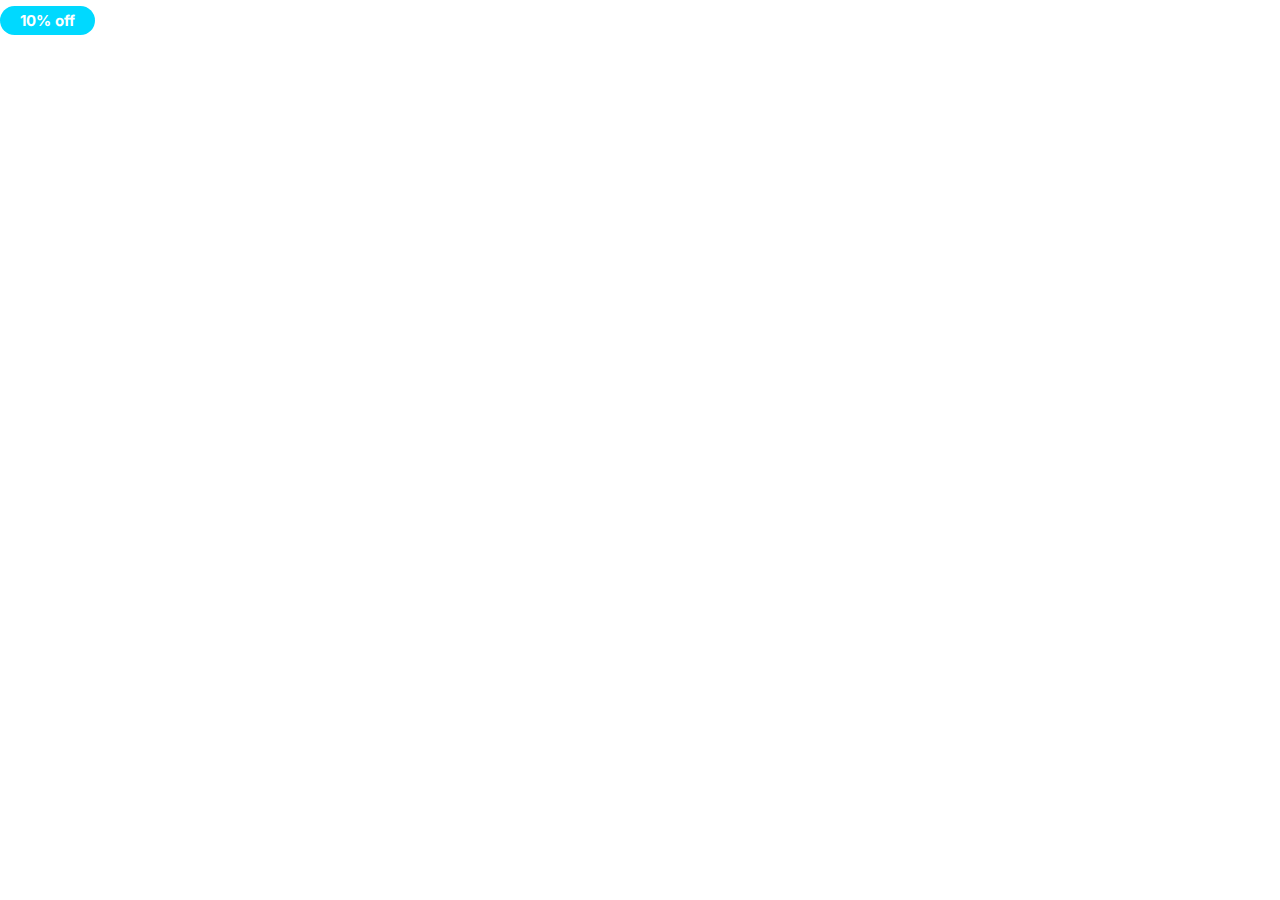
==== index.html @ c7e1026b "Build the badge component." ====
<!DOCTYPE html>
<html lang="en">
  <head>
    <meta charset="UTF-8" />
    <meta http-equiv="X-UA-Compatible" content="IE=edge" />
    <meta name="viewport" content="width=device-width, initial-scale=1.0" />
    <title>Moshify</title>
    <link rel="preconnect" href="https://fonts.googleapis.com" />
    <link rel="preconnect" href="https://fonts.gstatic.com" crossorigin />
    <link
      href="https://fonts.googleapis.com/css2?family=Inter:wght@400;600;700&display=swap"
      rel="stylesheet"
    />
    <link rel="stylesheet" href="/CSS/normalize.css" />
    <link rel="stylesheet" href="/CSS/styles.css" />
  </head>
  <body>
    <span class="badge badge--primary">10% off</span>
  </body>
</html>
---- CSS/styles.css ----
:root {
  --color-primary: #2584ff;
  --color-secondary: #00d9ff;
  --color-accent: #ff3400;
  --color-headings: #1b0760;
  --color-body: #918ca4;
}
/* Typography */
html {
  font-size: 62.5%;
}

body {
  font-family: Inter, Arial, Helvetica, sans-serif;
  color: var(--color-body);
  font-size: 2.4rem;
  line-height: 1.5;
}

h1,
h2,
h3 {
  color: var(--color-headings);
  margin-bottom: 1rem;
}

h1 {
  font-size: 7rem;
}

h2 {
  font-size: 4rem;
}

h3 {
  font-size: 3rem;
}

p {
  margin-top: 1rem;
}

@media screen and (min-width: 1024px) {
  h1 {
    font-size: 8rem;
  }
  h2 {
    font-size: 4rem;
  }

  h3 {
    font-size: 2.4rem;
  }
}

/* Links */

a {
  text-decoration: none;
}

.link-arrow {
  color: var(--color-accent);
  font-size: 2rem;
  font-weight: bold;
  text-transform: uppercase;
}
.link-arrow::after {
  content: "-->";
  margin-left: 5px;
  transition: margin 0.15s;
}

.link-arrow:hover::after {
  margin-left: 15px;
}

@media screen and (min-width: 1024px) {
  .link-arrow {
    font-size: 1.5rem;
  }
}

/* Badges */

.badge {
  border-radius: 2rem;
  font-size: 2rem;
  font-weight: bold;
  padding: 0.5rem 2rem;
  white-space: nowrap;
}
.badge--primary {
  background-color: var(--color-secondary);
  color: #fff;
}

.badge--secondary {
  background-color: var(--color-secondary);
  color: #fff;
}

.badge--small {
  font-size: 1.6rem;
}

@media screen and (min-width: 1024px) {
  .badge {
    font-size: 1.5rem;
  }

  .badge--small {
    font-size: 1.2rem;
  }
}
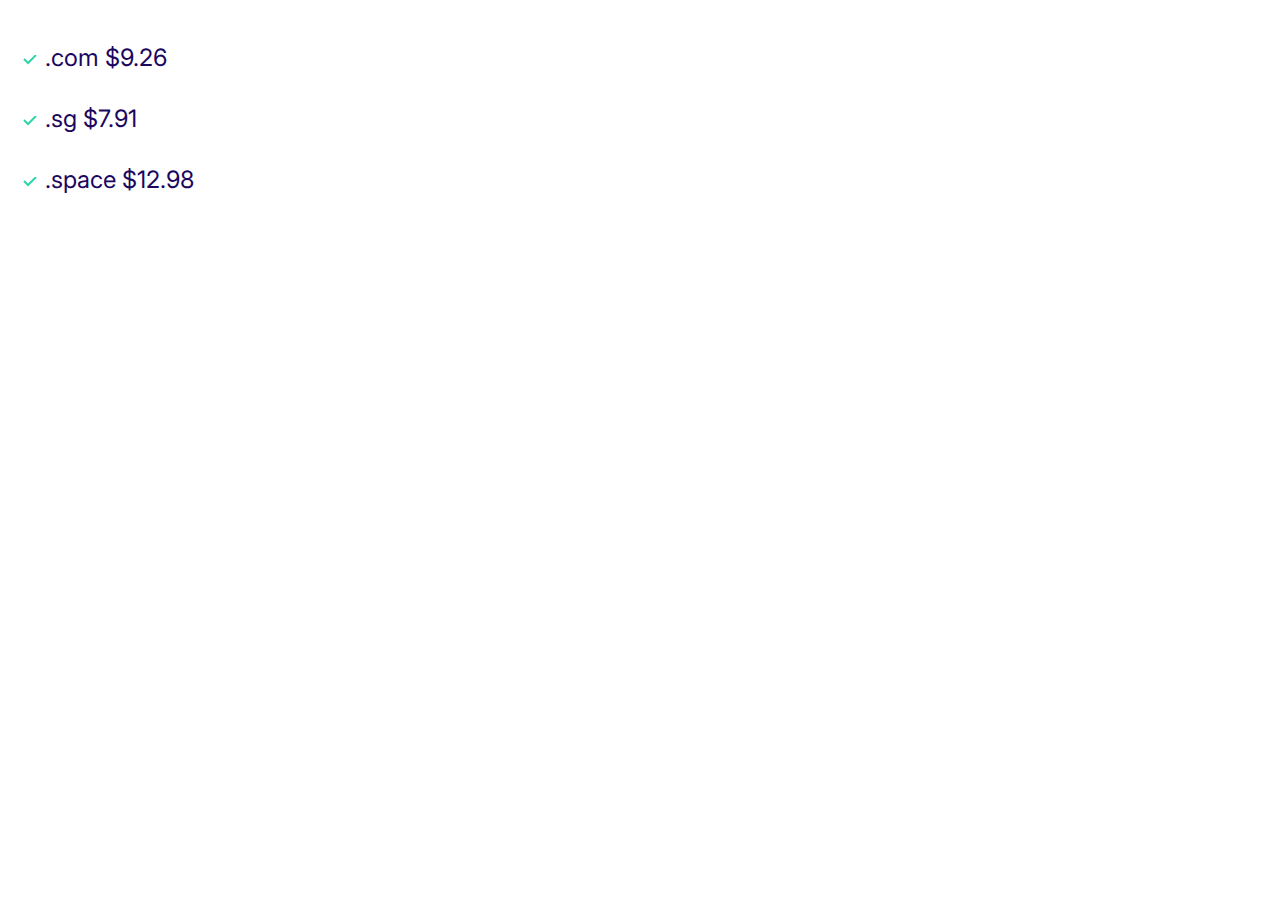
==== commit b61add95: "Build the lists components." ====
--- a/index.html
+++ b/index.html
@@ -15,6 +15,10 @@
     <link rel="stylesheet" href="/CSS/styles.css" />
   </head>
   <body>
-    <span class="badge badge--primary">10% off</span>
+    <ul class="list list--block">
+      <li class="list__item">.com $9.26</li>
+      <li class="list__item">.sg $7.91</li>
+      <li class="list__item">.space $12.98</li>
+    </ul>
   </body>
 </html>
--- a/CSS/styles.css
+++ b/CSS/styles.css
@@ -91,7 +91,7 @@
   white-space: nowrap;
 }
 .badge--primary {
-  background-color: var(--color-secondary);
+  background-color: var(--color-primary);
   color: #fff;
 }
 
@@ -113,3 +113,37 @@
     font-size: 1.2rem;
   }
 }
+
+/* Lists */
+
+.list {
+  list-style: none;
+  padding-left: 0;
+  color: var(--color-headings);
+}
+
+.list--inline .list__item {
+  display: inline-block;
+  margin-right: 3rem;
+  font-weight: bold;
+}
+
+.list--block {
+  margin: 4rem;
+}
+
+.list--block .list__item {
+  list-style-image: url(/Images/tick.svg);
+  margin-bottom: 4rem;
+}
+
+@media screen and (min-width: 1024px) {
+  .list--inline .list__item {
+    margin-right: 2.5rem;
+  }
+
+  .list--block .list__item {
+    margin-left: 0.5rem;
+    margin-bottom: 2.5rem;
+  }
+}
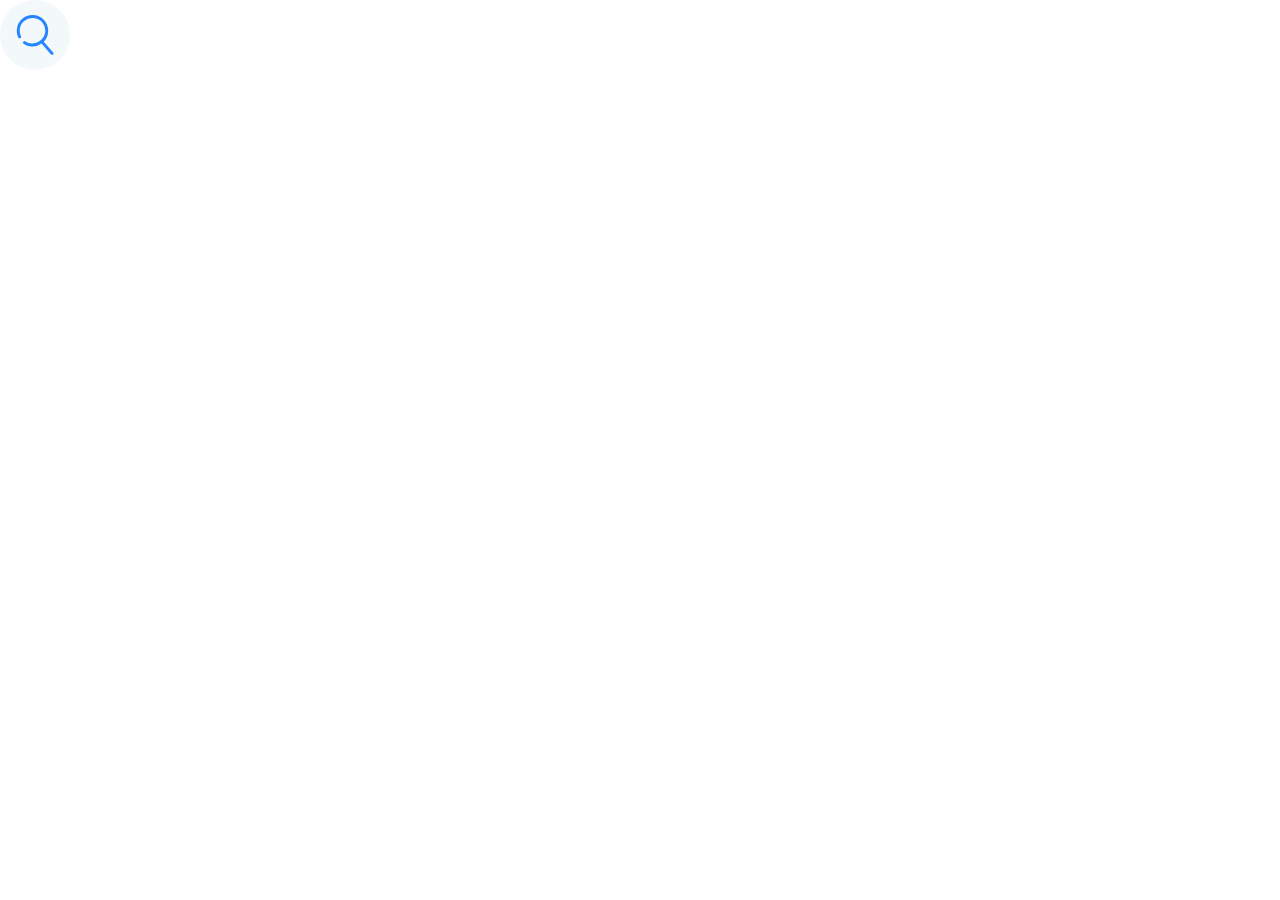
==== commit 4ffdf08f: "Build icons components." ====
--- a/index.html
+++ b/index.html
@@ -15,10 +15,10 @@
     <link rel="stylesheet" href="/CSS/styles.css" />
   </head>
   <body>
-    <ul class="list list--block">
-      <li class="list__item">.com $9.26</li>
-      <li class="list__item">.sg $7.91</li>
-      <li class="list__item">.space $12.98</li>
-    </ul>
+    <span class="icon-container">
+      <svg class="icon icon--primary">
+        <use xlink:href="/Images/sprite.svg#search"></use>
+      </svg>
+    </span>
   </body>
 </html>
--- a/CSS/styles.css
+++ b/CSS/styles.css
@@ -147,3 +147,30 @@
     margin-bottom: 2.5rem;
   }
 }
+
+/* Icons */
+
+.icon {
+  width: 40px;
+  height: 40px;
+}
+
+.icon--primary {
+  fill: var(--color-primary);
+}
+
+.icon--secondary {
+  fill: var(--color-secondary);
+}
+
+.icon-container {
+  background-color: #f3f9fa;
+  width: 70px;
+  height: 70px;
+  border-radius: 100%;
+  display: inline-flex;
+  justify-content: center;
+  align-items: center;
+}
+
+/* Buttons */
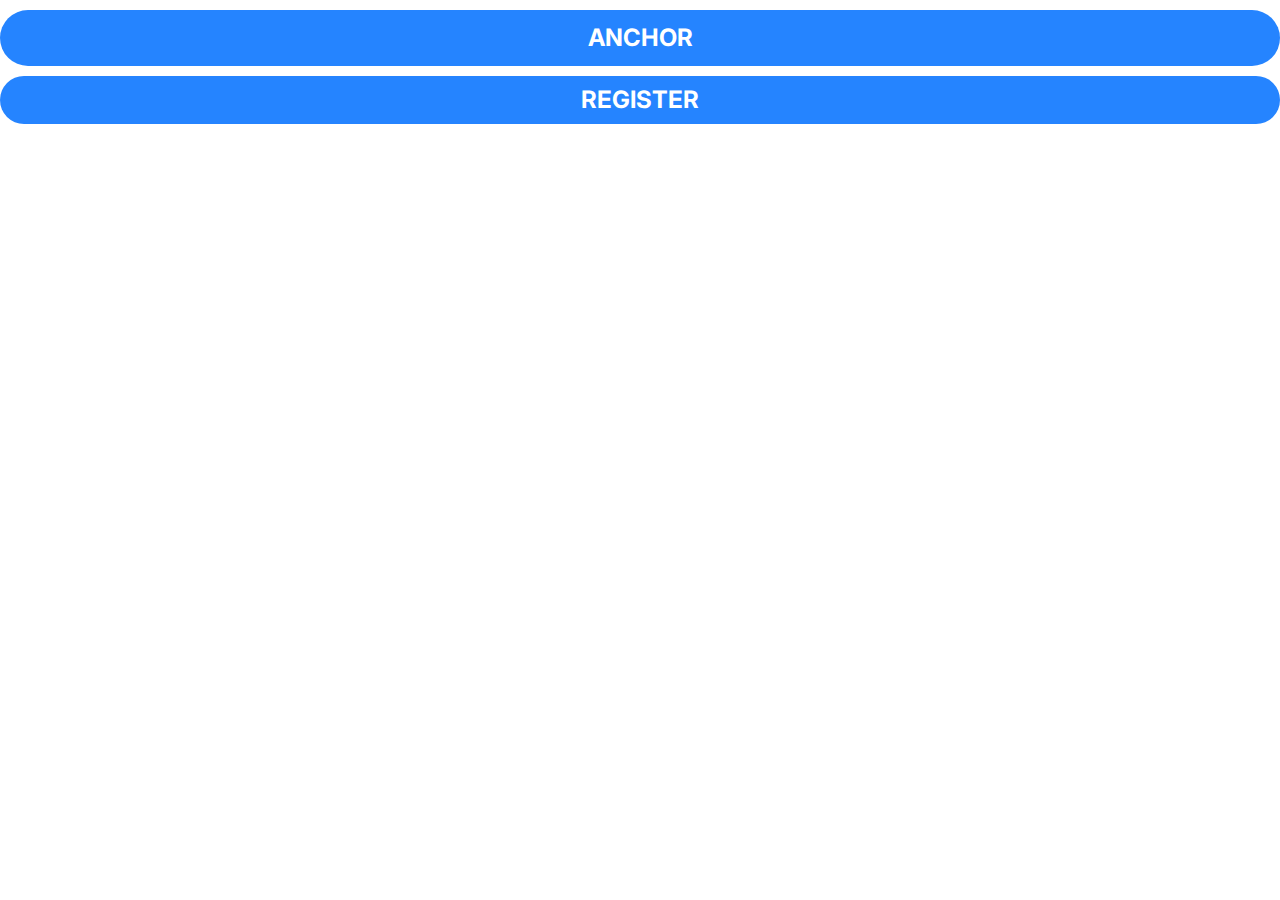
==== commit 124aa302: "Build the button components." ====
--- a/index.html
+++ b/index.html
@@ -15,10 +15,9 @@
     <link rel="stylesheet" href="/CSS/styles.css" />
   </head>
   <body>
-    <span class="icon-container">
-      <svg class="icon icon--primary">
-        <use xlink:href="/Images/sprite.svg#search"></use>
-      </svg>
-    </span>
+    <a href="#" class="button button--block button--primary">Anchor</a>
+    <button class="button button--block button--primary" type="submit">
+      Register
+    </button>
   </body>
 </html>
--- a/CSS/styles.css
+++ b/CSS/styles.css
@@ -5,6 +5,13 @@
   --color-headings: #1b0760;
   --color-body: #918ca4;
 }
+
+*,
+*::after,
+*::before {
+  box-sizing: border-box;
+}
+
 /* Typography */
 html {
   font-size: 62.5%;
@@ -174,3 +181,55 @@
 }
 
 /* Buttons */
+
+.button {
+  border-radius: 5rem;
+  border: 0;
+  font-weight: bold;
+  padding: 2rem;
+  margin: 1rem 0;
+  text-align: center;
+  text-transform: uppercase;
+  white-space: nowrap;
+}
+
+.button:hover {
+  cursor: pointer;
+}
+
+.button--block {
+  width: 100vw;
+  display: block;
+}
+
+.button--medium {
+  width: 31.5rem;
+  height: 7.5rem;
+}
+
+.button--primary {
+  background-color: var(--color-primary);
+  color: #fff;
+}
+
+.button--secondary {
+  background-color: var(--color-secondary);
+  color: #fff;
+}
+
+.button--accent {
+  background-color: var(--color-accent);
+  color: #fff;
+}
+
+.button--outline {
+  background-color: #fff;
+  color: var(--color-headings);
+  border: solid 3px var(--color-headings);
+}
+
+@media screen and (min-width: 1024px) {
+  .button {
+    padding: 1rem;
+  }
+}
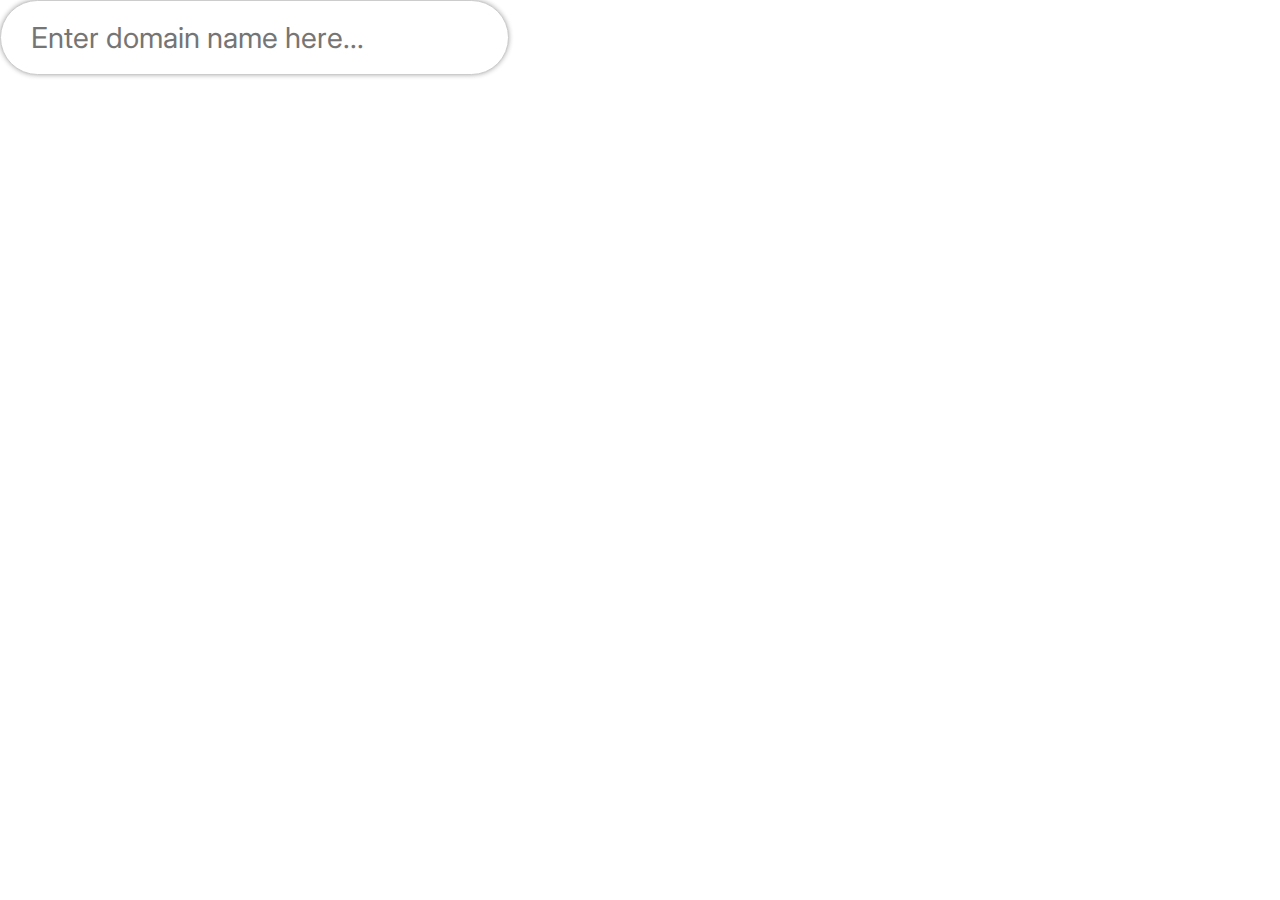
==== commit def113c7: "Build the input components." ====
--- a/index.html
+++ b/index.html
@@ -15,9 +15,6 @@
     <link rel="stylesheet" href="/CSS/styles.css" />
   </head>
   <body>
-    <a href="#" class="button button--block button--primary">Anchor</a>
-    <button class="button button--block button--primary" type="submit">
-      Register
-    </button>
+    <input type="text" placeholder="Enter domain name here..." class="input" />
   </body>
 </html>
--- a/CSS/styles.css
+++ b/CSS/styles.css
@@ -233,3 +233,20 @@
     padding: 1rem;
   }
 }
+
+/* inputs */
+
+.input {
+  border-radius: 5rem;
+  border: 1px solid #ccc;
+  box-shadow: 0 0 5px rgb(173, 173, 173);
+  color: var(--color-headings);
+  outline: 0;
+  padding: 2rem 3rem;
+}
+
+@media screen and (min-width: 1024px) {
+  .input {
+    font-size: larger;
+  }
+}
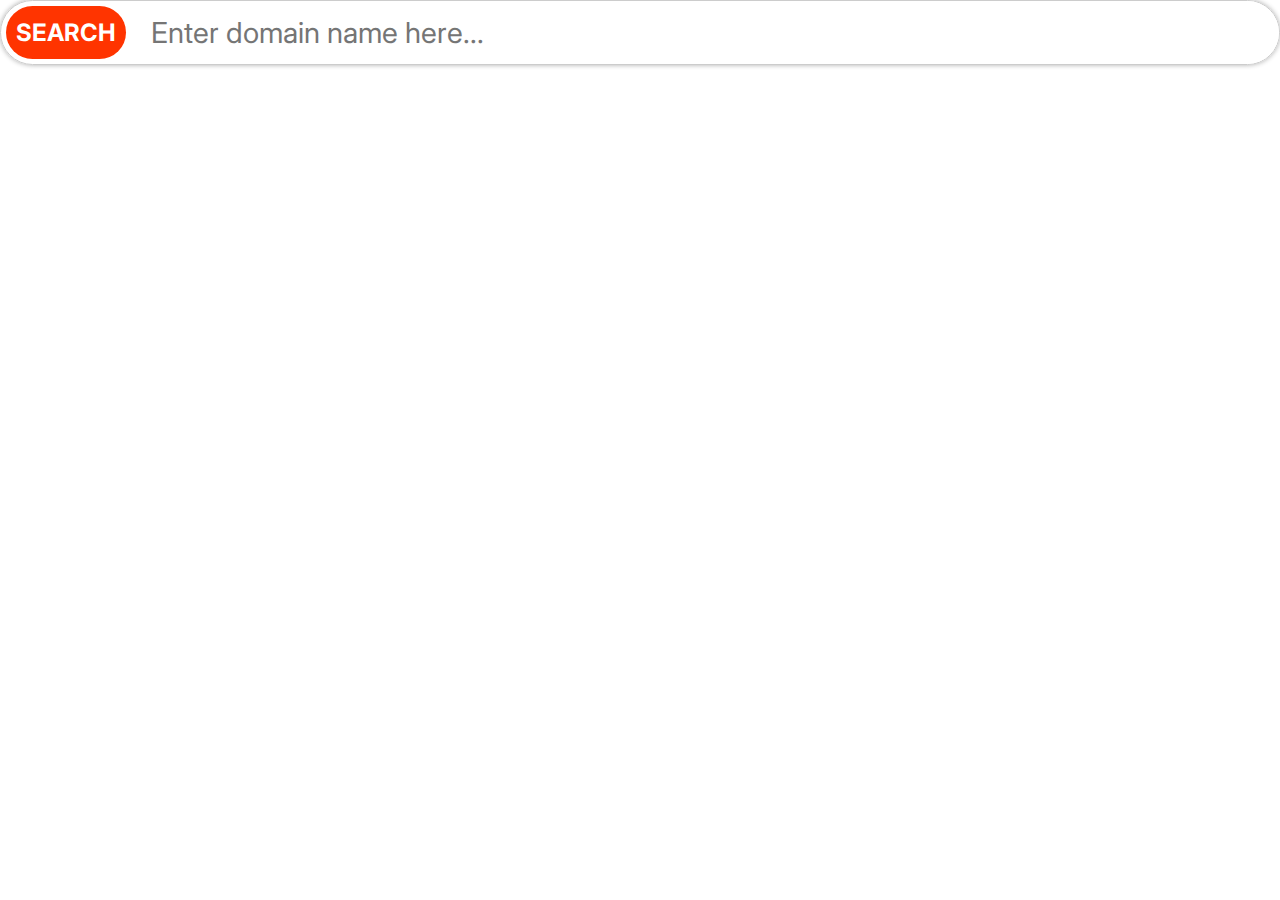
==== commit 3b6c4f64: "Build the input container components." ====
--- a/index.html
+++ b/index.html
@@ -15,6 +15,13 @@
     <link rel="stylesheet" href="/CSS/styles.css" />
   </head>
   <body>
-    <input type="text" placeholder="Enter domain name here..." class="input" />
+    <div class="input-container">
+      <button class="button button--accent">Search</button>
+      <input
+        type="text"
+        class="input"
+        placeholder="Enter domain name here..."
+      />
+    </div>
   </body>
 </html>
--- a/CSS/styles.css
+++ b/CSS/styles.css
@@ -186,7 +186,7 @@
   border-radius: 5rem;
   border: 0;
   font-weight: bold;
-  padding: 2rem;
+  padding: 2rem 4vw;
   margin: 1rem 0;
   text-align: center;
   text-transform: uppercase;
@@ -242,7 +242,25 @@
   box-shadow: 0 0 5px rgb(173, 173, 173);
   color: var(--color-headings);
   outline: 0;
-  padding: 2rem 3rem;
+  padding: 1.5rem 3.5rem;
+}
+
+.input-container {
+  border-radius: 5rem;
+  border: 1px solid #ccc;
+  box-shadow: 0 0 5px rgb(173, 173, 173);
+  display: flex;
+}
+
+.input-container .input {
+  border: 0;
+  box-shadow: none;
+  flex-grow: 1;
+  padding-left: 2rem;
+}
+
+.input-container .button {
+  margin: 0.5rem 0.5rem;
 }
 
 @media screen and (min-width: 1024px) {
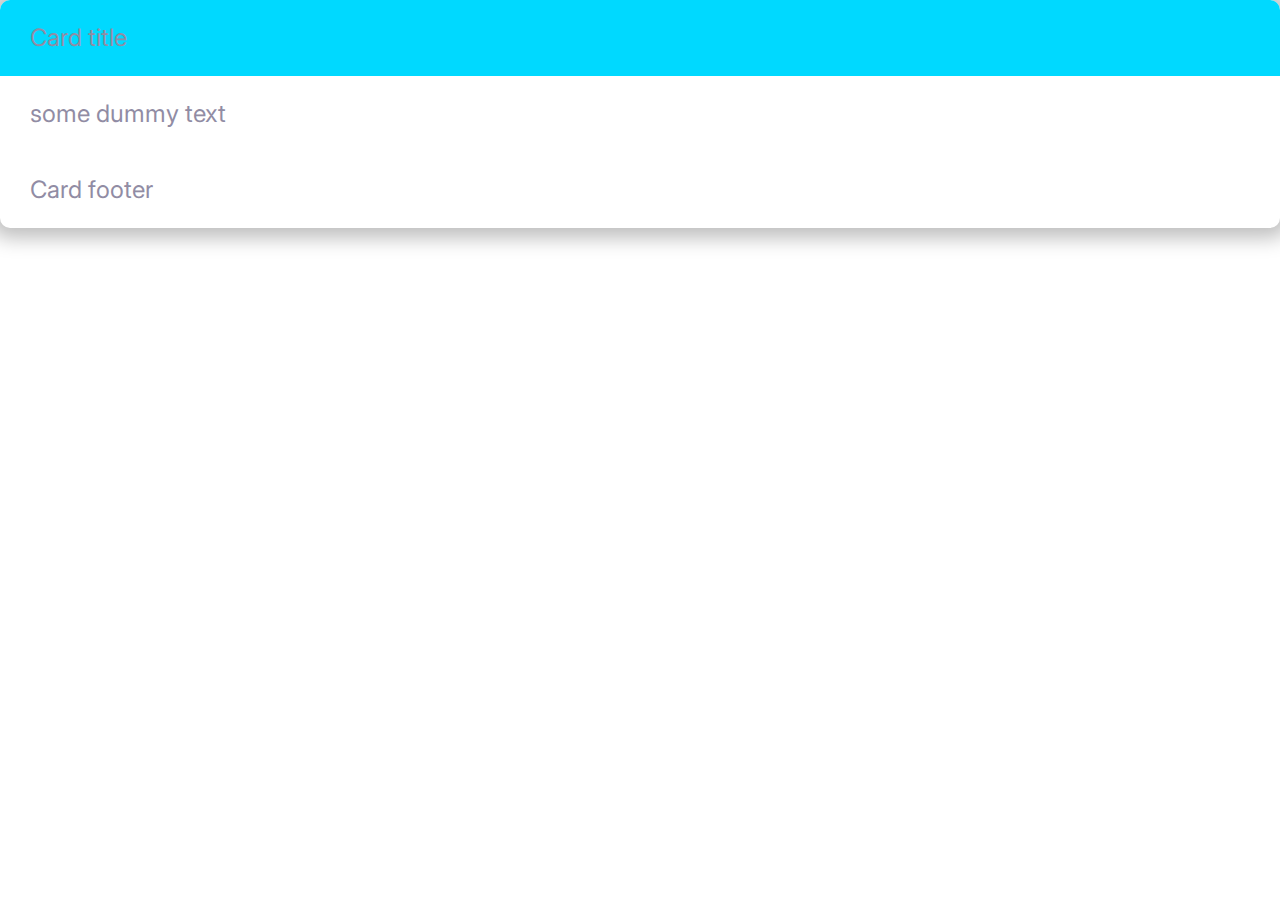
==== commit cbd9b8e6: "Build the card components." ====
--- a/index.html
+++ b/index.html
@@ -15,13 +15,10 @@
     <link rel="stylesheet" href="/CSS/styles.css" />
   </head>
   <body>
-    <div class="input-container">
-      <button class="button button--accent">Search</button>
-      <input
-        type="text"
-        class="input"
-        placeholder="Enter domain name here..."
-      />
+    <div class="card card--primary card--secondary">
+      <header class="card__header">Card title</header>
+      <div class="card__body">some dummy text</div>
+      <footer class="card__footer">Card footer</footer>
     </div>
   </body>
 </html>
--- a/CSS/styles.css
+++ b/CSS/styles.css
@@ -268,3 +268,25 @@
     font-size: larger;
   }
 }
+
+/* card */
+
+.card {
+  border-radius: 10px;
+  box-shadow: 0 0 20px 10px #bebebe;
+  overflow: hidden;
+}
+
+.card__header,
+.card__body,
+.card__footer {
+  padding: 2rem 3rem;
+}
+
+.card--primary .card__header {
+  background: var(--color-primary);
+}
+
+.card--secondary .card__header {
+  background: var(--color-secondary);
+}
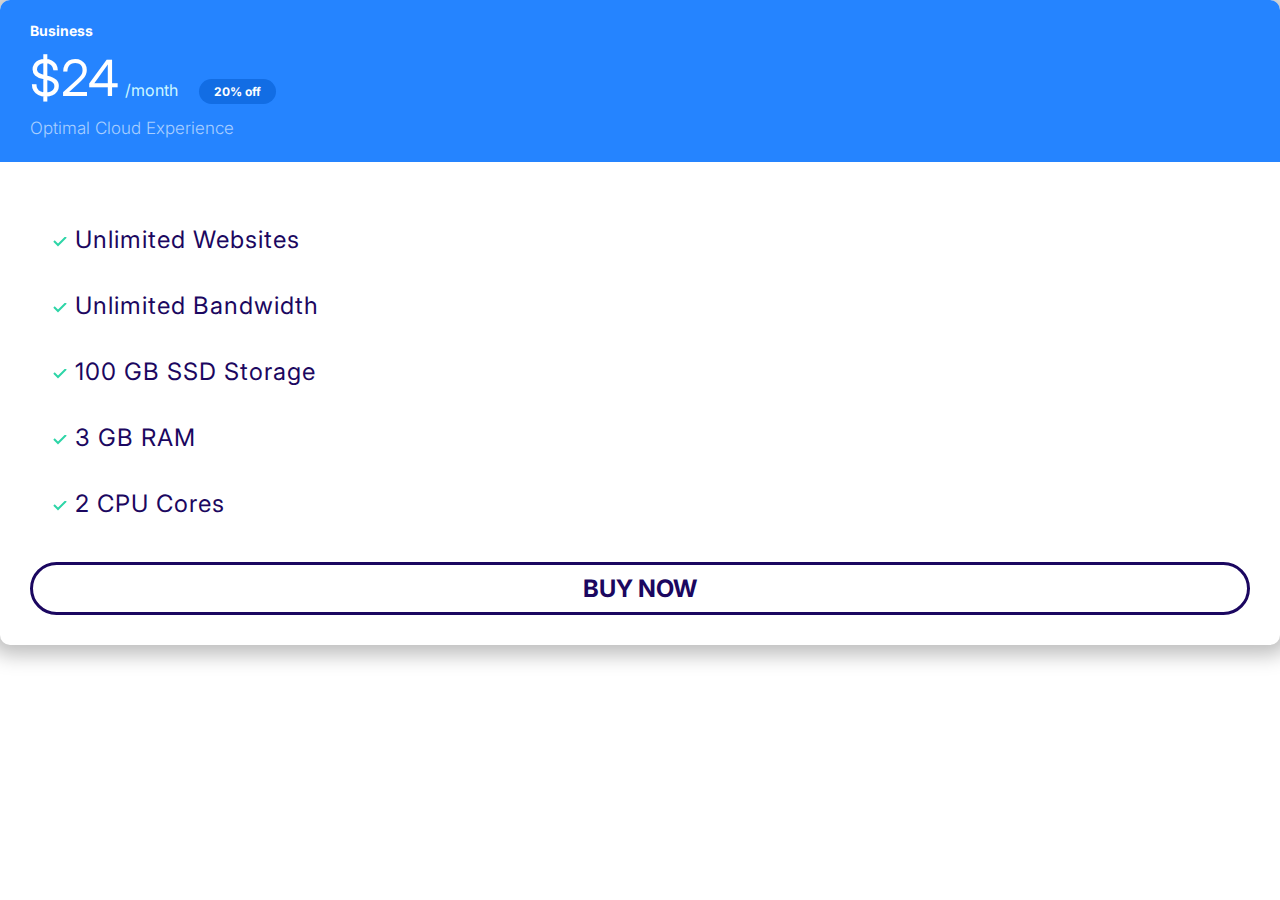
==== commit dfcdb6e5: "Build the plans components." ====
--- a/index.html
+++ b/index.html
@@ -15,10 +15,28 @@
     <link rel="stylesheet" href="/CSS/styles.css" />
   </head>
   <body>
-    <div class="card card--primary card--secondary">
-      <header class="card__header">Card title</header>
-      <div class="card__body">some dummy text</div>
-      <footer class="card__footer">Card footer</footer>
+    <div class="plans plans--primary">
+      <div class="card card--primary">
+        <header class="card__header">
+          <h3 class="plans__name">Business</h3>
+
+          <span class="plans__price">$24</span>
+          <span class="plans__billing-cycle">/month</span>
+          <span class="badge badge--primary badge--small">20% off</span>
+
+          <div class="plans__description">Optimal Cloud Experience</div>
+        </header>
+        <div class="card__body">
+          <ul class="list list--block">
+            <li class="list__item">Unlimited Websites</li>
+            <li class="list__item">Unlimited Bandwidth</li>
+            <li class="list__item">100 GB SSD Storage</li>
+            <li class="list__item">3 GB RAM</li>
+            <li class="list__item">2 CPU Cores</li>
+          </ul>
+          <button class="button button--outline button--block">Buy now</button>
+        </div>
+      </div>
     </div>
   </body>
 </html>
--- a/CSS/styles.css
+++ b/CSS/styles.css
@@ -96,6 +96,7 @@
   font-weight: bold;
   padding: 0.5rem 2rem;
   white-space: nowrap;
+  margin-left: 0.5rem;
 }
 .badge--primary {
   background-color: var(--color-primary);
@@ -109,6 +110,7 @@
 
 .badge--small {
   font-size: 1.6rem;
+  padding: 0.5rem 1.5rem;
 }
 
 @media screen and (min-width: 1024px) {
@@ -186,7 +188,7 @@
   border-radius: 5rem;
   border: 0;
   font-weight: bold;
-  padding: 2rem 4vw;
+  padding: 2rem 4rem;
   margin: 1rem 0;
   text-align: center;
   text-transform: uppercase;
@@ -198,7 +200,7 @@
 }
 
 .button--block {
-  width: 100vw;
+  width: 100%;
   display: block;
 }
 
@@ -269,7 +271,7 @@
   }
 }
 
-/* card */
+/* Card */
 
 .card {
   border-radius: 10px;
@@ -278,8 +280,7 @@
 }
 
 .card__header,
-.card__body,
-.card__footer {
+.card__body {
   padding: 2rem 3rem;
 }
 
@@ -290,3 +291,62 @@
 .card--secondary .card__header {
   background: var(--color-secondary);
 }
+
+/* Plans */
+
+.plans--primary .plans__description {
+  color: #a8ceff;
+}
+
+.plans--primary .badge--primary {
+  background: #126de4;
+}
+
+.plans--secondary .plans__description {
+  color: #fff;
+}
+
+.plans--secondary .badge--secondary {
+  background: #02cdf1;
+}
+
+.plans__name {
+  color: #fff;
+  margin: 0;
+}
+
+.plans__price {
+  font-size: 5rem;
+  color: #fff;
+}
+
+.plans__billing-cycle {
+  font-size: 2.4rem;
+  color: #ccf7ff;
+  margin-right: 1rem;
+}
+
+.plans__description {
+  font-size: 2rem;
+  font-weight: 300;
+}
+
+.plans .list__item {
+  letter-spacing: 1px;
+  margin-bottom: 3rem;
+}
+
+@media screen and (min-width: 1024px) {
+  .plans__name {
+    font-size: 1.4rem;
+  }
+  .plans__price {
+    font-size: 5rem;
+  }
+  .plans__billing-cycle {
+    font-size: 1.6rem;
+  }
+  .plans__description {
+    font-size: 1.7rem;
+  }
+}
